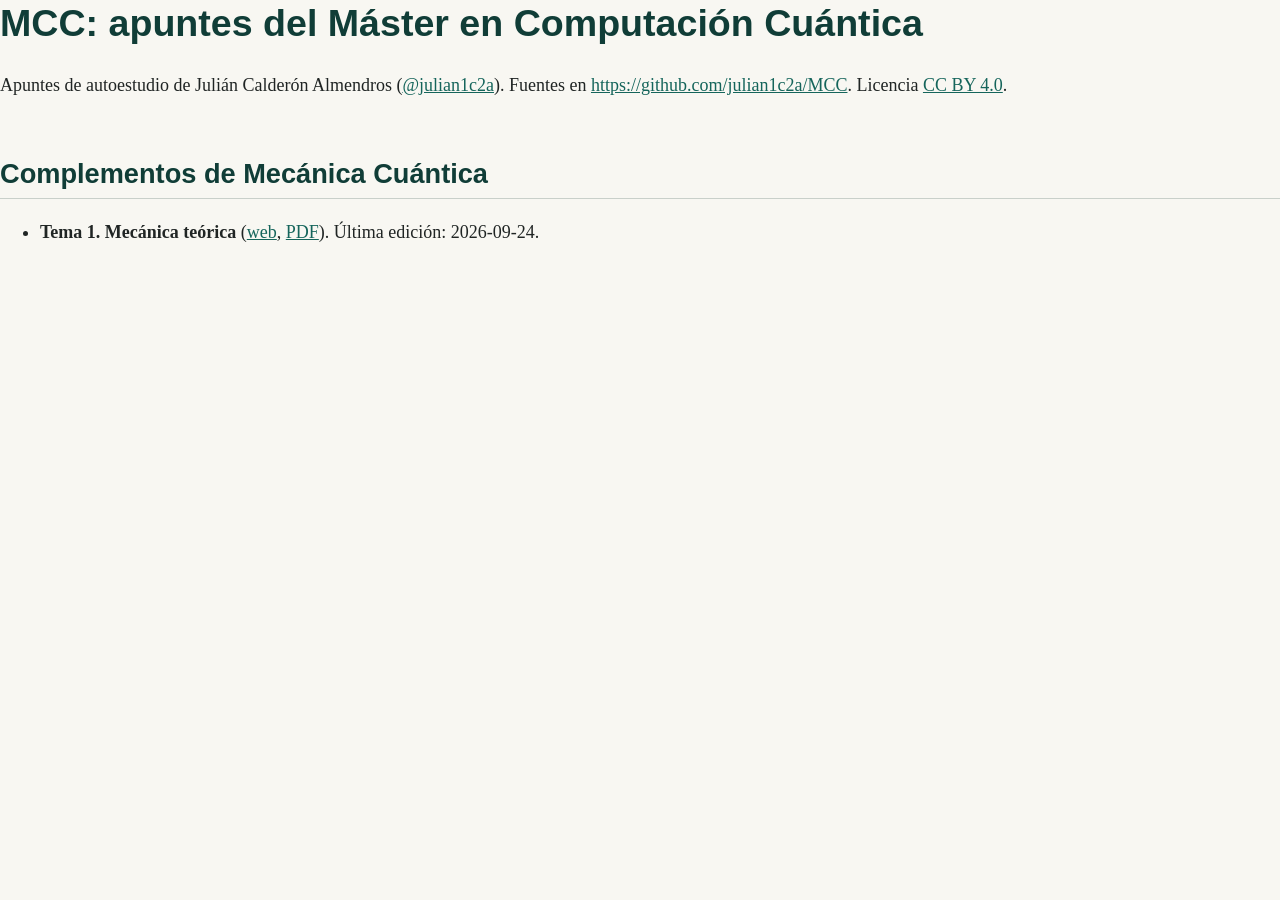
==== html/index.html @ 076d7d68 "Añadir comandos ESTADO, ATIENDE_NOTAS, REVISA_RIGOR, NUEVO_TEMA, FICHA_RESUMEN, EJERCICIOS y PUBLICA" ====
<!DOCTYPE html>
<html xmlns="http://www.w3.org/1999/xhtml" lang="es" xml:lang="es">
<head>
  <meta charset="utf-8" />
  <meta name="generator" content="pandoc" />
  <meta name="viewport" content="width=device-width, initial-scale=1.0, user-scalable=yes" />
  <meta name="author" content="Julián Calderón Almendros" />
  <title>MCC</title>
  <style>
    /* Default styles provided by pandoc.
    ** See https://pandoc.org/MANUAL.html#variables-for-html for config info.
    */
    code{white-space: pre-wrap;}
    span.smallcaps{font-variant: small-caps;}
    div.columns{display: flex; gap: min(4vw, 1.5em);}
    div.column{flex: auto; overflow-x: auto;}
    div.hanging-indent{margin-left: 1.5em; text-indent: -1.5em;}
    /* The extra [class] is a hack that increases specificity enough to
       override a similar rule in reveal.js */
    ul.task-list[class]{list-style: none;}
    ul.task-list li input[type="checkbox"] {
      font-size: inherit;
      width: 0.8em;
      margin: 0 0.8em 0.2em -1.6em;
      vertical-align: middle;
    }
    .display.math{display: block; text-align: center; margin: 0.5rem auto;}
  </style>
  <link rel="stylesheet" href="tema-1.css" />
</head>
<body>
<h1 id="mcc-apuntes-del-máster-en-computación-cuántica">MCC: apuntes del
Máster en Computación Cuántica</h1>
<p>Apuntes de autoestudio de Julián Calderón Almendros (<a
href="https://github.com/julian1c2a">@julian1c2a</a>). Fuentes en <a
href="https://github.com/julian1c2a/MCC"
class="uri">https://github.com/julian1c2a/MCC</a>. Licencia <a
href="https://creativecommons.org/licenses/by/4.0/deed.es">CC BY
4.0</a>.</p>
<h2 id="complementos-de-mecánica-cuántica">Complementos de Mecánica
Cuántica</h2>
<ul>
<li><strong>Tema 1. Mecánica teórica</strong> (<a
href="Tema-1-Mecanica-teorica.html">web</a>, <a
href="../doc_out/latex/Tema-1-Mecanica-teorica.pdf">PDF</a>). Última
edición: 2026-09-24.</li>
</ul>
</body>
</html>
---- html/tema-1.css ----
:root {
  --paper: #f8f7f2;
  --ink: #202524;
  --muted: #5c6662;
  --accent: #15655b;
  --rule: #c9d0ca;
  --code: #edf1ec;
}

* {
  box-sizing: border-box;
}

html {
  scroll-behavior: smooth;
  overflow-x: hidden;
}

body {
  margin: 0;
  background: var(--paper);
  color: var(--ink);
  font-family: Georgia, "Palatino Linotype", serif;
  font-size: 18px;
  line-height: 1.65;
}

main,
body > header,
body > nav#TOC,
body > section {
  width: min(100% - 3rem, 58rem);
  margin-left: auto;
  margin-right: auto;
}

body > header {
  margin-top: 3.5rem;
}

body > nav#TOC {
  margin-top: 3.5rem;
}

body > section:first-of-type > h1:first-child {
  border-bottom: 3px solid var(--accent);
  margin-top: 0;
  padding-bottom: 1.5rem;
}

body > section:last-of-type {
  margin-bottom: 5rem;
}

header {
  border-bottom: 3px solid var(--accent);
  margin-bottom: 2.5rem;
}

h1, h2, h3, h4 {
  color: #103d37;
  font-family: "Trebuchet MS", Verdana, sans-serif;
  font-weight: 700;
  line-height: 1.25;
}

h1 {
  font-size: 2.35rem;
  margin: 0 0 1.5rem;
}

h2 {
  font-size: 1.7rem;
  border-bottom: 1px solid var(--rule);
  margin: 3.5rem 0 1.2rem;
  padding-bottom: 0.45rem;
}

h3 {
  font-size: 1.3rem;
  margin: 2.4rem 0 0.85rem;
}

h4 {
  font-size: 1.05rem;
  margin: 1.8rem 0 0.7rem;
}

p, li {
  text-align: justify;
}

li + li {
  margin-top: 0.35rem;
}

nav#TOC {
  background: #e8eeea;
  border-left: 4px solid var(--accent);
  font-family: "Trebuchet MS", Verdana, sans-serif;
  font-size: 0.94rem;
  margin: 0 0 2.5rem;
  padding: 1rem 1.25rem;
}

nav#TOC ul {
  list-style: none;
  margin: 0.3rem 0 0;
  padding-left: 1rem;
}

nav#TOC > ul {
  padding-left: 0;
}

nav#TOC li {
  line-height: 1.45;
  margin: 0.25rem 0;
  text-align: left;
}

a {
  color: var(--accent);
}

.math.display {
  background: #fcfcfa;
  border: 1px solid #dde3de;
  margin: 1.35rem 0;
  max-width: 100%;
  overflow-x: auto;
  padding: 1rem;
}

mjx-container[jax="CHTML"][display="true"] {
  margin: 0 !important;
  max-width: 100%;
  overflow-x: auto;
  overflow-y: hidden;
}

@media (max-width: 600px) {
  body {
    font-size: 16px;
  }

  main,
  body > header,
  body > nav#TOC,
  body > section {
    width: min(100% - 1.5rem, 58rem);
  }

  body > header {
    margin-top: 1.75rem;
  }

  body > nav#TOC {
    margin-top: 1.75rem;
  }

  h1 {
    font-size: 1.9rem;
  }

  h2 {
    font-size: 1.45rem;
  }
}

@media print {
  body {
    background: #fff;
    font-size: 11pt;
  }

  main,
  body > header,
  body > nav#TOC,
  body > section {
    width: auto;
  }

  nav#TOC {
    break-after: page;
  }
}
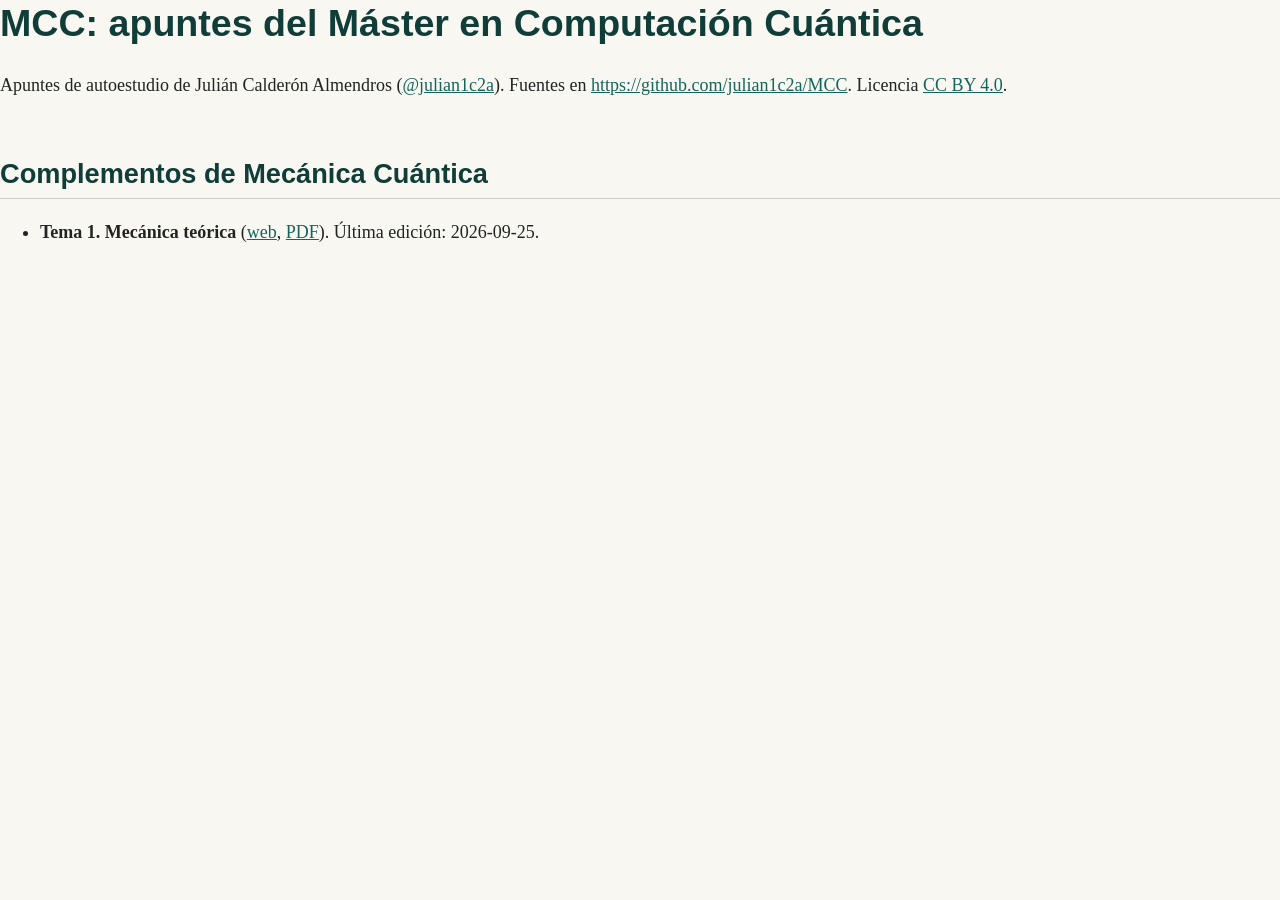
==== commit 66489db0: "Tema 1: cuaderno SymPy de las simetrías de Galileo y el teorema de Noether - cuadernos/tema1/noether" ====
--- a/html/index.html
+++ b/html/index.html
@@ -43,7 +43,7 @@
 <li><strong>Tema 1. Mecánica teórica</strong> (<a
 href="Tema-1-Mecanica-teorica.html">web</a>, <a
 href="../doc_out/latex/Tema-1-Mecanica-teorica.pdf">PDF</a>). Última
-edición: 2026-09-24.</li>
+edición: 2026-09-25.</li>
 </ul>
 </body>
 </html>
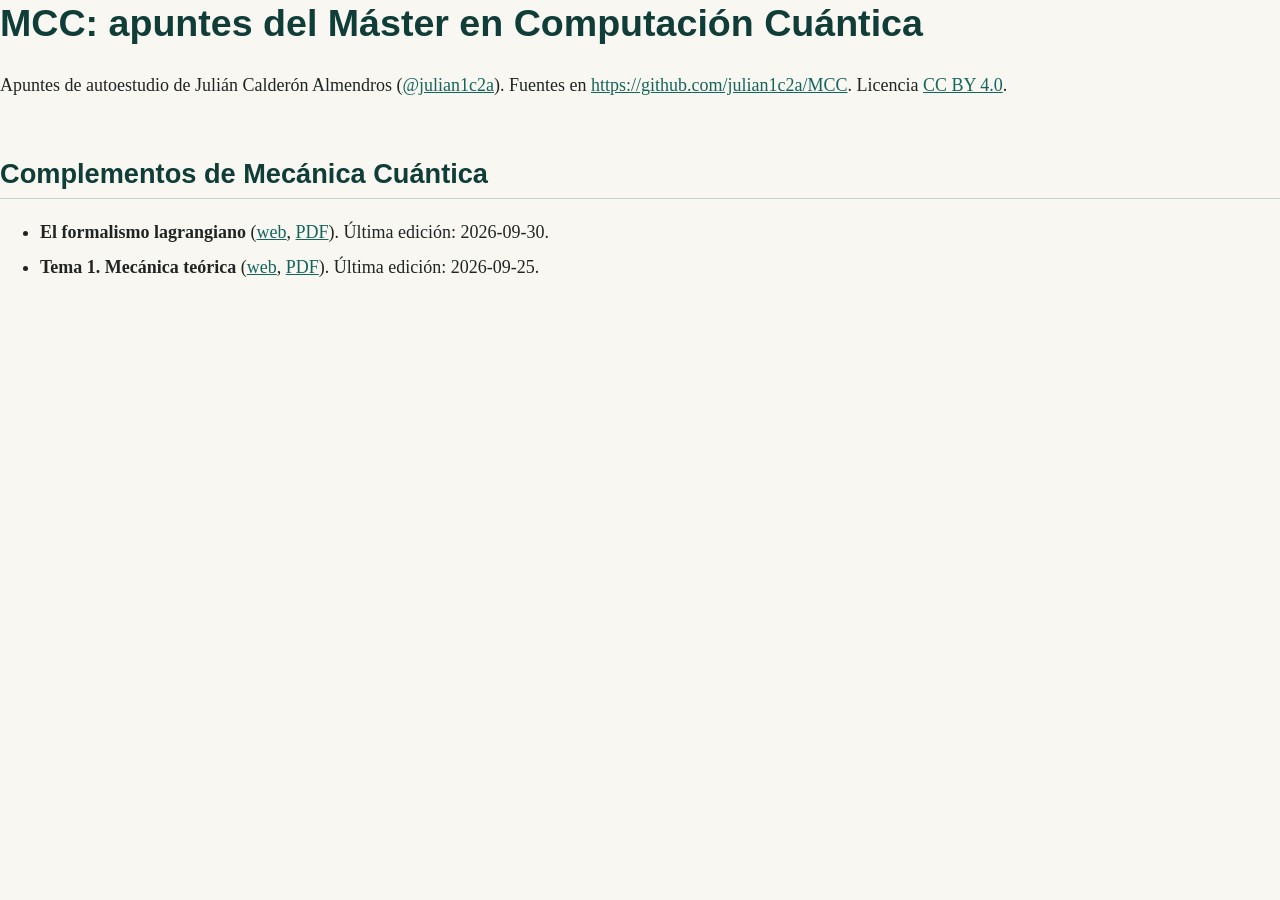
==== commit b751c0e7: "Macros LaTeX del proyecto, borrador del formalismo lagrangiano y planificación del grupo - latex/mac" ====
--- a/html/index.html
+++ b/html/index.html
@@ -40,6 +40,10 @@
 <h2 id="complementos-de-mecánica-cuántica">Complementos de Mecánica
 Cuántica</h2>
 <ul>
+<li><strong>El formalismo lagrangiano</strong> (<a
+href="El-formalismo-lagrangiano.html">web</a>, <a
+href="../doc_out/latex/El-formalismo-lagrangiano.pdf">PDF</a>). Última
+edición: 2026-09-30.</li>
 <li><strong>Tema 1. Mecánica teórica</strong> (<a
 href="Tema-1-Mecanica-teorica.html">web</a>, <a
 href="../doc_out/latex/Tema-1-Mecanica-teorica.pdf">PDF</a>). Última
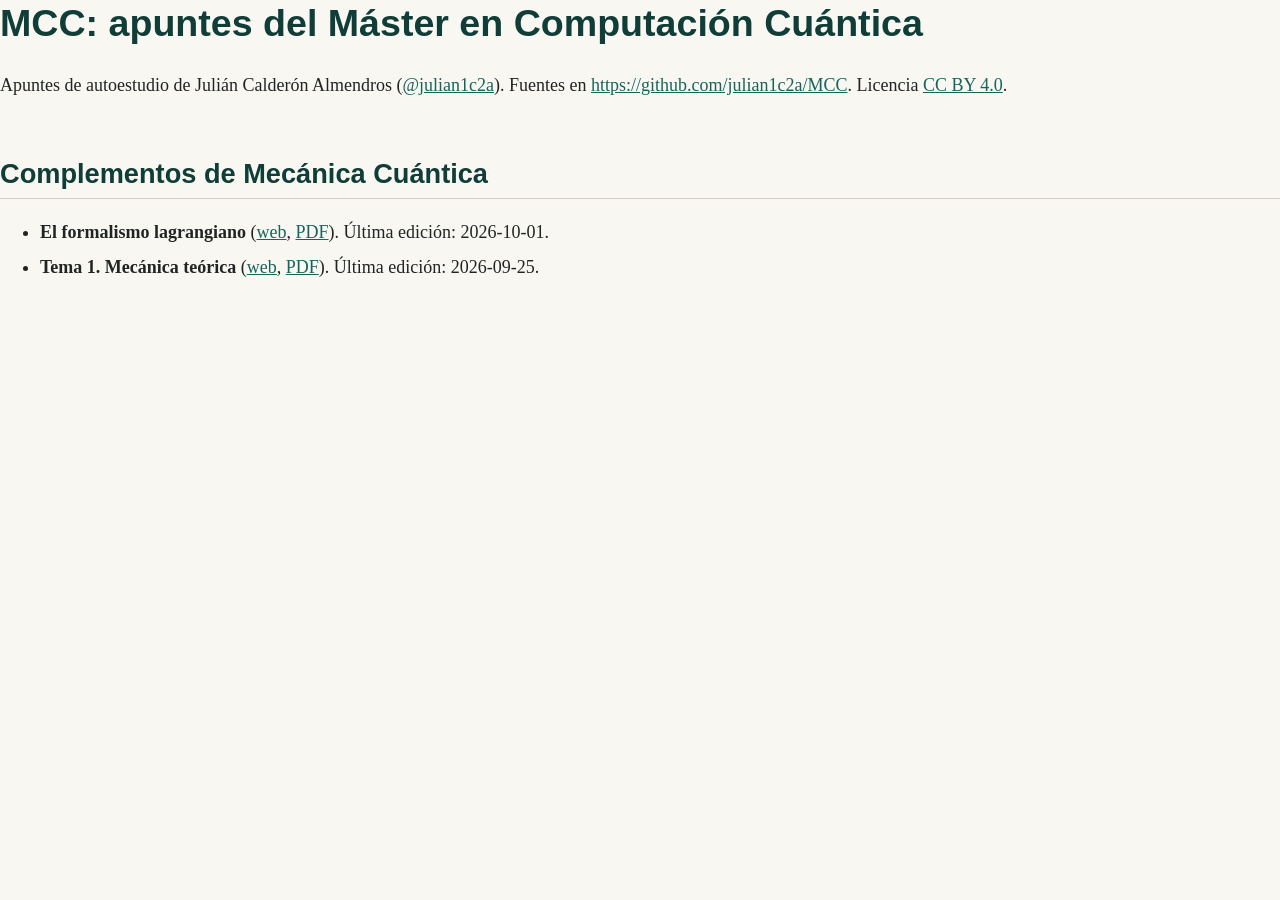
==== commit ae339d41: "Formalismo lagrangiano: generalización a funciones de dos variables - Planteamiento en el rectángulo" ====
--- a/html/index.html
+++ b/html/index.html
@@ -43,7 +43,7 @@
 <li><strong>El formalismo lagrangiano</strong> (<a
 href="El-formalismo-lagrangiano.html">web</a>, <a
 href="../doc_out/latex/El-formalismo-lagrangiano.pdf">PDF</a>). Última
-edición: 2026-09-30.</li>
+edición: 2026-10-01.</li>
 <li><strong>Tema 1. Mecánica teórica</strong> (<a
 href="Tema-1-Mecanica-teorica.html">web</a>, <a
 href="../doc_out/latex/Tema-1-Mecanica-teorica.pdf">PDF</a>). Última
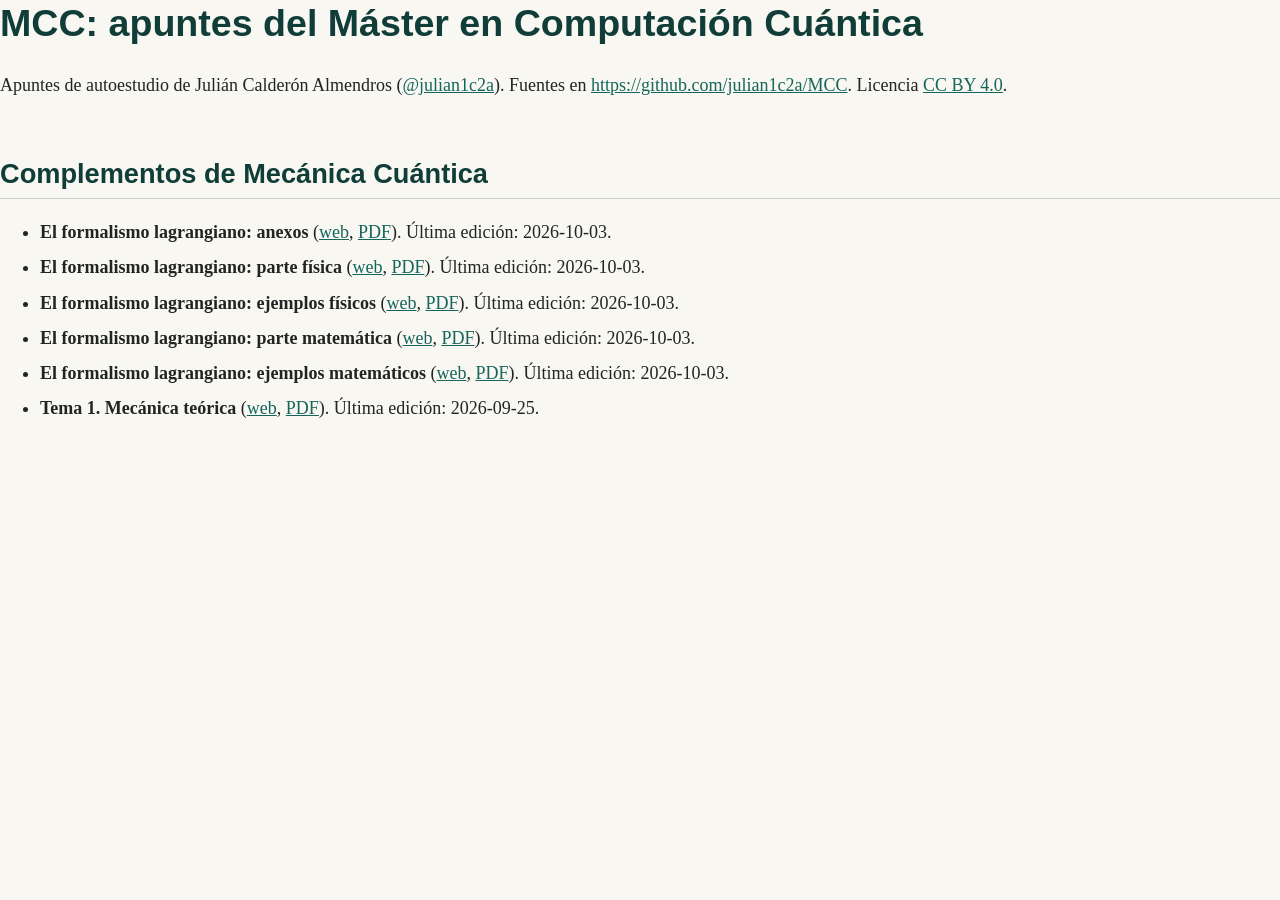
==== commit 5f966fe7: "Formalismo lagrangiano: funciones vectoriales, parte física y división en cinco documentos El docume" ====
--- a/html/index.html
+++ b/html/index.html
@@ -40,10 +40,27 @@
 <h2 id="complementos-de-mecánica-cuántica">Complementos de Mecánica
 Cuántica</h2>
 <ul>
-<li><strong>El formalismo lagrangiano</strong> (<a
-href="El-formalismo-lagrangiano.html">web</a>, <a
-href="../doc_out/latex/El-formalismo-lagrangiano.pdf">PDF</a>). Última
-edición: 2026-10-01.</li>
+<li><strong>El formalismo lagrangiano: anexos</strong> (<a
+href="El-formalismo-lagrangiano-anexos.html">web</a>, <a
+href="../doc_out/latex/El-formalismo-lagrangiano-anexos.pdf">PDF</a>).
+Última edición: 2026-10-03.</li>
+<li><strong>El formalismo lagrangiano: parte física</strong> (<a
+href="El-formalismo-lagrangiano-fisica.html">web</a>, <a
+href="../doc_out/latex/El-formalismo-lagrangiano-fisica.pdf">PDF</a>).
+Última edición: 2026-10-03.</li>
+<li><strong>El formalismo lagrangiano: ejemplos físicos</strong> (<a
+href="El-formalismo-lagrangiano-fisica-ejemplos.html">web</a>, <a
+href="../doc_out/latex/El-formalismo-lagrangiano-fisica-ejemplos.pdf">PDF</a>).
+Última edición: 2026-10-03.</li>
+<li><strong>El formalismo lagrangiano: parte matemática</strong> (<a
+href="El-formalismo-lagrangiano-solo-matematicas.html">web</a>, <a
+href="../doc_out/latex/El-formalismo-lagrangiano-solo-matematicas.pdf">PDF</a>).
+Última edición: 2026-10-03.</li>
+<li><strong>El formalismo lagrangiano: ejemplos matemáticos</strong> (<a
+href="El-formalismo-lagrangiano-solo-matematicas-ejemplos.html">web</a>,
+<a
+href="../doc_out/latex/El-formalismo-lagrangiano-solo-matematicas-ejemplos.pdf">PDF</a>).
+Última edición: 2026-10-03.</li>
 <li><strong>Tema 1. Mecánica teórica</strong> (<a
 href="Tema-1-Mecanica-teorica.html">web</a>, <a
 href="../doc_out/latex/Tema-1-Mecanica-teorica.pdf">PDF</a>). Última
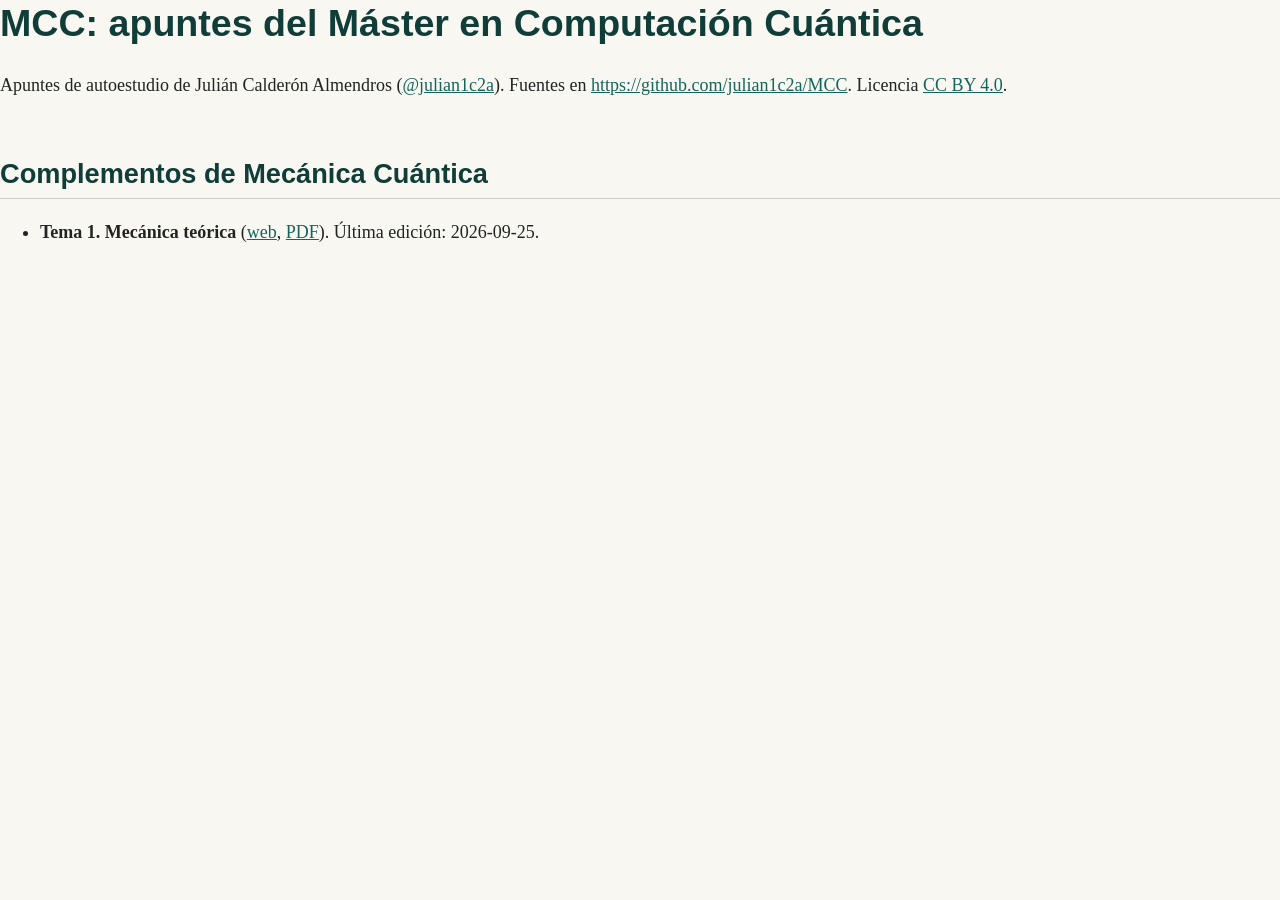
==== commit 10d70cf9: "Formalismo lagrangiano: la serie deja de ser pública Los cinco documentos de «El formalismo lagrangi" ====
--- a/html/index.html
+++ b/html/index.html
@@ -40,27 +40,6 @@
 <h2 id="complementos-de-mecánica-cuántica">Complementos de Mecánica
 Cuántica</h2>
 <ul>
-<li><strong>El formalismo lagrangiano: anexos</strong> (<a
-href="El-formalismo-lagrangiano-anexos.html">web</a>, <a
-href="../doc_out/latex/El-formalismo-lagrangiano-anexos.pdf">PDF</a>).
-Última edición: 2026-10-03.</li>
-<li><strong>El formalismo lagrangiano: parte física</strong> (<a
-href="El-formalismo-lagrangiano-fisica.html">web</a>, <a
-href="../doc_out/latex/El-formalismo-lagrangiano-fisica.pdf">PDF</a>).
-Última edición: 2026-10-03.</li>
-<li><strong>El formalismo lagrangiano: ejemplos físicos</strong> (<a
-href="El-formalismo-lagrangiano-fisica-ejemplos.html">web</a>, <a
-href="../doc_out/latex/El-formalismo-lagrangiano-fisica-ejemplos.pdf">PDF</a>).
-Última edición: 2026-10-03.</li>
-<li><strong>El formalismo lagrangiano: parte matemática</strong> (<a
-href="El-formalismo-lagrangiano-solo-matematicas.html">web</a>, <a
-href="../doc_out/latex/El-formalismo-lagrangiano-solo-matematicas.pdf">PDF</a>).
-Última edición: 2026-10-03.</li>
-<li><strong>El formalismo lagrangiano: ejemplos matemáticos</strong> (<a
-href="El-formalismo-lagrangiano-solo-matematicas-ejemplos.html">web</a>,
-<a
-href="../doc_out/latex/El-formalismo-lagrangiano-solo-matematicas-ejemplos.pdf">PDF</a>).
-Última edición: 2026-10-03.</li>
 <li><strong>Tema 1. Mecánica teórica</strong> (<a
 href="Tema-1-Mecanica-teorica.html">web</a>, <a
 href="../doc_out/latex/Tema-1-Mecanica-teorica.pdf">PDF</a>). Última
